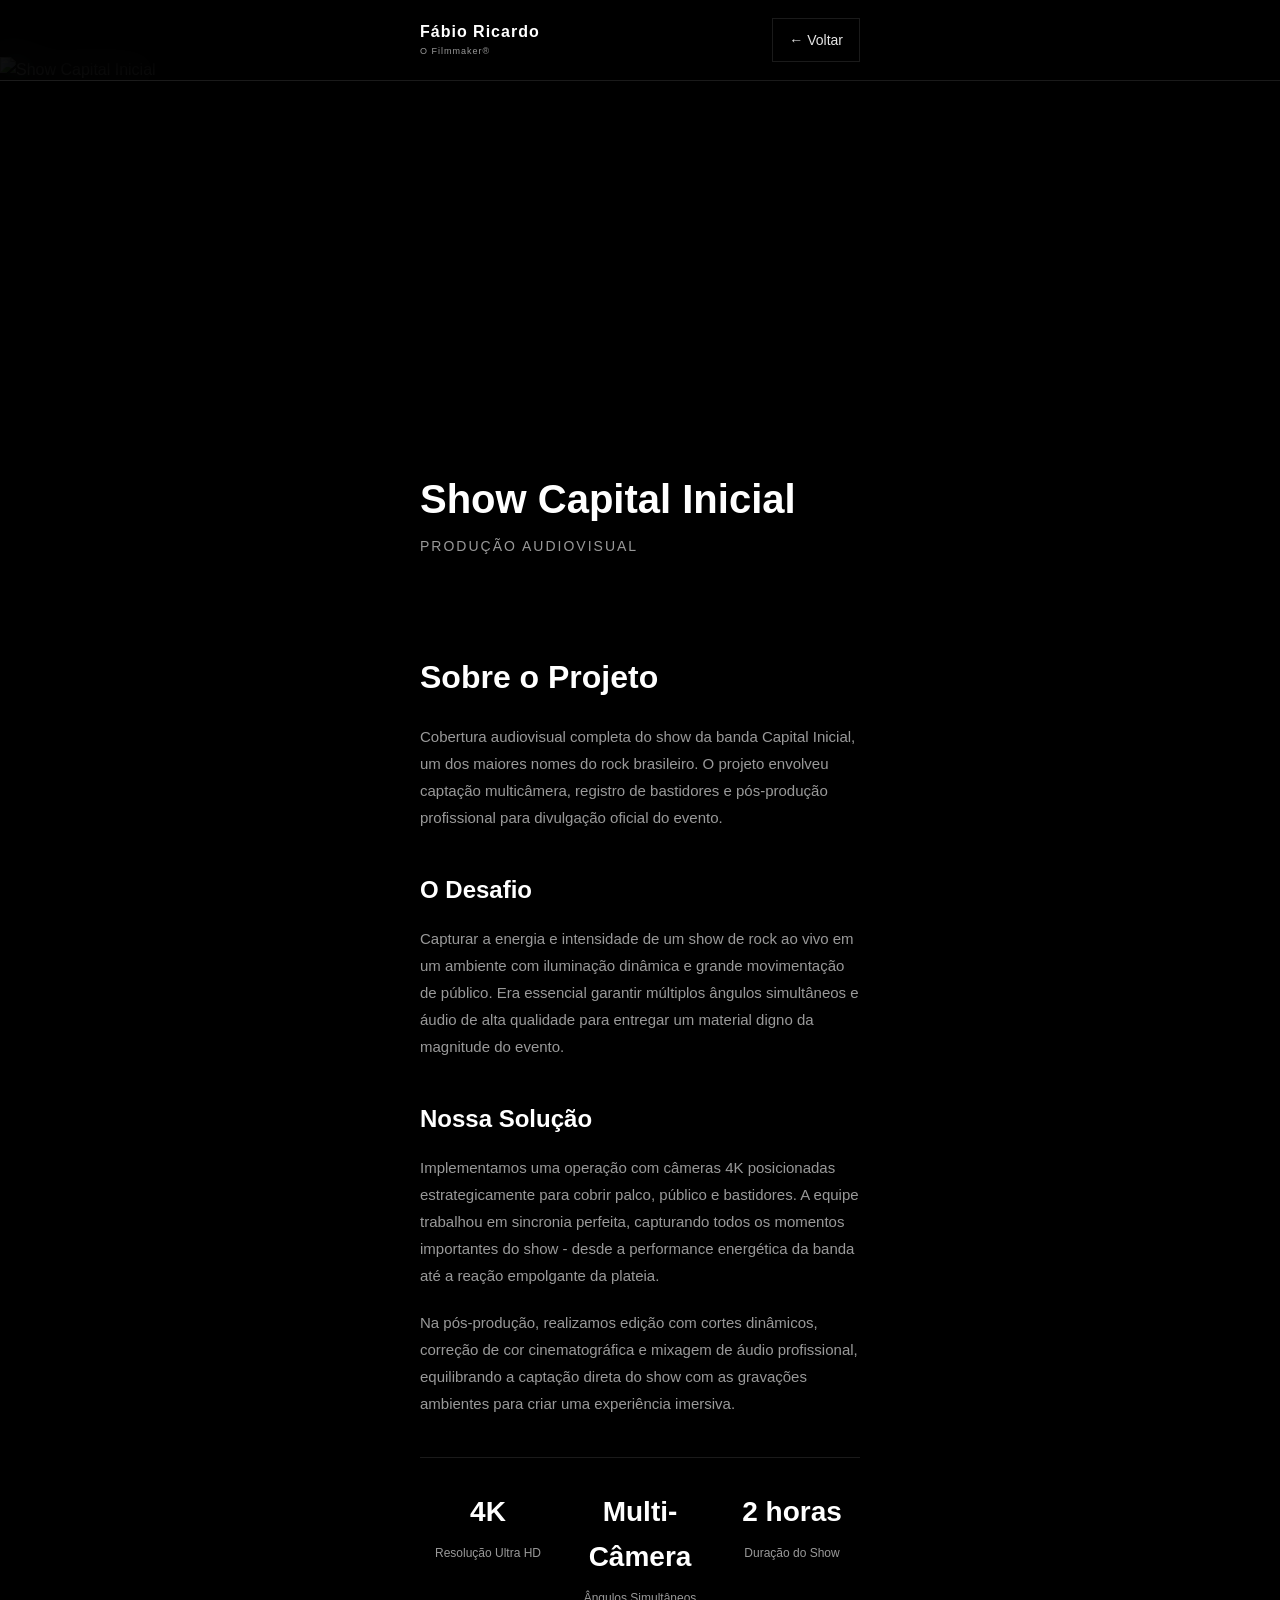
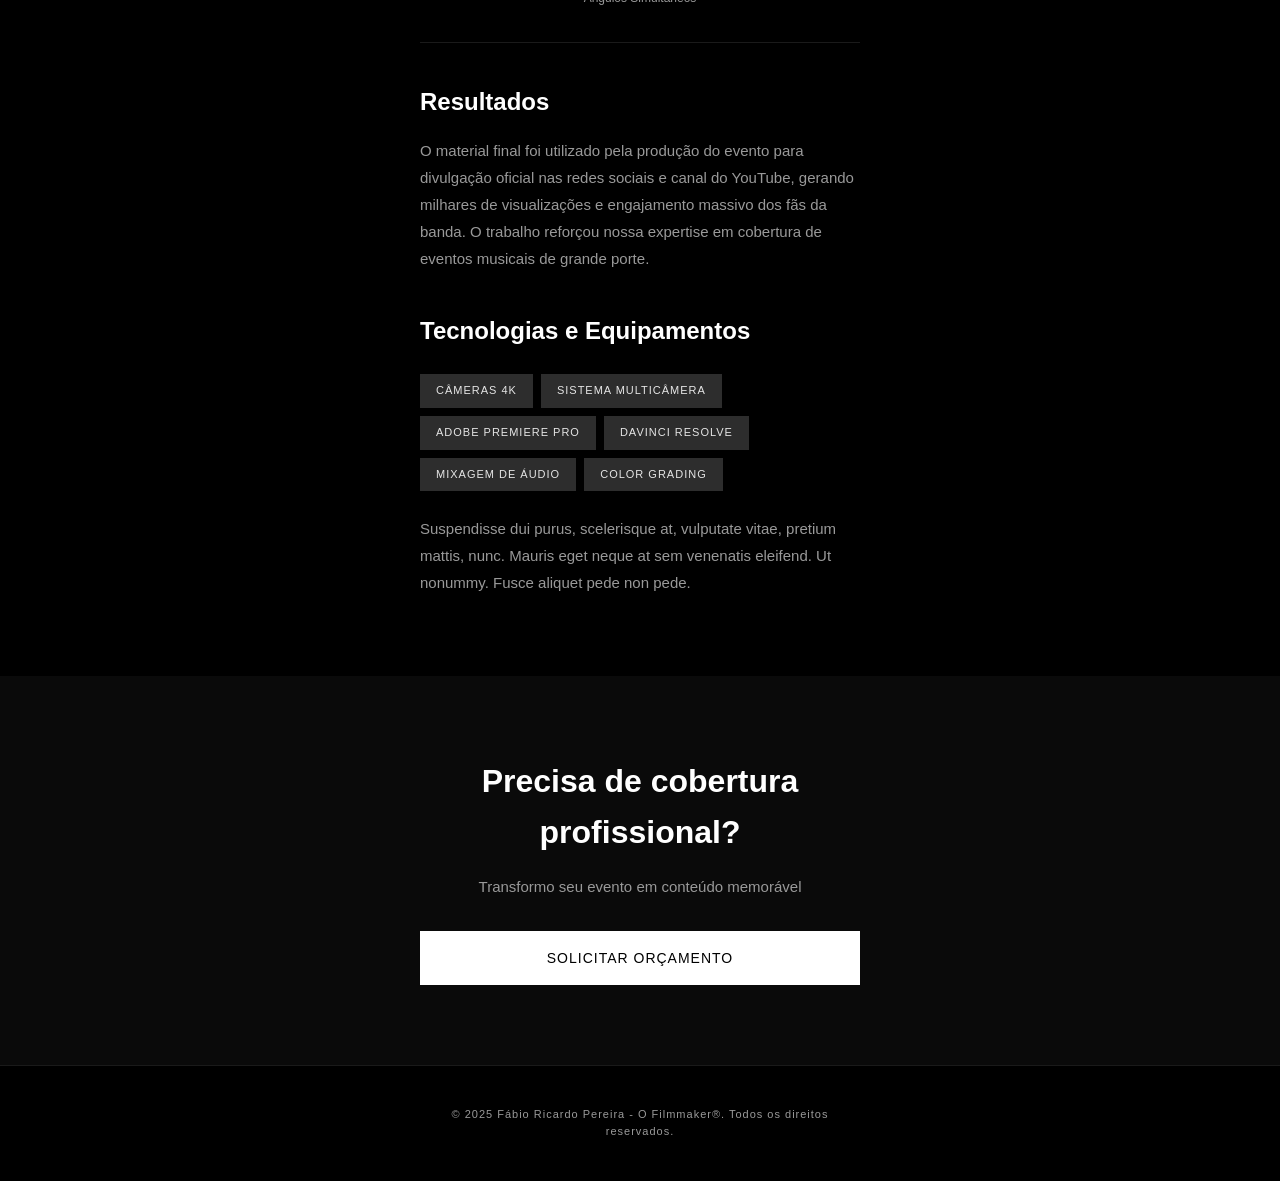
==== capital-inicial.html @ 313f80df "Add files via upload" ====
<!DOCTYPE html>
<html lang="pt-BR">
<head>
    <meta charset="UTF-8">
    <meta name="viewport" content="width=device-width, initial-scale=1.0">
    <meta name="theme-color" content="#000000">
    <meta name="description" content="Cobertura completa do show Capital Inicial - Filmagem multicâmera e pós-produção profissional">
    <title>Show Capital Inicial - Fábio Ricardo</title>
    <link rel="stylesheet" href="style.css">
    <link rel="stylesheet" href="projeto-style.css">
</head>
<body>
    <header class="header">
        <div class="header-inner">
            <div class="logo">
                <div class="logo-name">Fábio Ricardo</div>
                <div class="logo-tagline">O Filmmaker®</div>
            </div>
            <a href="index.html" class="back-btn">← Voltar</a>
        </div>
    </header>

    <main class="project-page">
        <!-- Hero com Imagem -->
        <section class="video-hero" style="height: 60vh;">
            <div class="video-container">
                <img src="https://www.produtoranorth.com.br/img4.jpeg" alt="Show Capital Inicial" style="width: 100%; height: 100%; object-fit: cover;">
            </div>
            <div class="video-overlay">
                <div class="container">
                    <h1 class="project-title">Show Capital Inicial</h1>
                    <p class="project-subtitle">Produção Audiovisual</p>
                </div>
            </div>
        </section>

        <!-- Conteúdo -->
        <section class="project-content">
            <div class="sticky-video-wrapper">
                <div class="project-text">
                    <h2>Sobre o Projeto</h2>
                    <p>Cobertura audiovisual completa do show da banda Capital Inicial, um dos maiores nomes do rock brasileiro. O projeto envolveu captação multicâmera, registro de bastidores e pós-produção profissional para divulgação oficial do evento.</p>
                    
                    <h3>O Desafio</h3>
                    <p>Capturar a energia e intensidade de um show de rock ao vivo em um ambiente com iluminação dinâmica e grande movimentação de público. Era essencial garantir múltiplos ângulos simultâneos e áudio de alta qualidade para entregar um material digno da magnitude do evento.</p>
                    
                    <h3>Nossa Solução</h3>
                    <p>Implementamos uma operação com câmeras 4K posicionadas estrategicamente para cobrir palco, público e bastidores. A equipe trabalhou em sincronia perfeita, capturando todos os momentos importantes do show - desde a performance energética da banda até a reação empolgante da plateia.</p>
                    
                    <p>Na pós-produção, realizamos edição com cortes dinâmicos, correção de cor cinematográfica e mixagem de áudio profissional, equilibrando a captação direta do show com as gravações ambientes para criar uma experiência imersiva.</p>
                    
                    <div class="project-stats">
                        <div class="stat">
                            <h4>4K</h4>
                            <p>Resolução Ultra HD</p>
                        </div>
                        <div class="stat">
                            <h4>Multi-Câmera</h4>
                            <p>Ângulos Simultâneos</p>
                        </div>
                        <div class="stat">
                            <h4>2 horas</h4>
                            <p>Duração do Show</p>
                        </div>
                    </div>

                    <h3>Resultados</h3>
                    <p>O material final foi utilizado pela produção do evento para divulgação oficial nas redes sociais e canal do YouTube, gerando milhares de visualizações e engajamento massivo dos fãs da banda. O trabalho reforçou nossa expertise em cobertura de eventos musicais de grande porte.</p>
                    
                    <h3>Tecnologias e Equipamentos</h3>
                    <div class="tech-tags">
                        <span>Câmeras 4K</span>
                        <span>Sistema Multicâmera</span>
                        <span>Adobe Premiere Pro</span>
                        <span>DaVinci Resolve</span>
                        <span>Mixagem de Áudio</span>
                        <span>Color Grading</span>
                    </div>

                    <p>Suspendisse dui purus, scelerisque at, vulputate vitae, pretium mattis, nunc. Mauris eget neque at sem venenatis eleifend. Ut nonummy. Fusce aliquet pede non pede.</p>
                </div>
            </div>
        </section>

        <!-- CTA Final -->
        <section class="project-cta">
            <div class="container">
                <h2>Precisa de cobertura profissional?</h2>
                <p>Transformo seu evento em conteúdo memorável</p>
                <a href="index.html#contact" class="btn-primary">Solicitar Orçamento</a>
            </div>
        </section>
    </main>

    <footer class="footer">
        <div class="container">
            <p>&copy; 2025 Fábio Ricardo Pereira - O Filmmaker®. Todos os direitos reservados.</p>
        </div>
    </footer>

    <script src="projeto-script.js"></script>
</body>
</html>
---- style.css ----
* {
    margin: 0;
    padding: 0;
    box-sizing: border-box;
}

:root {
    --black: #000000;
    --gray-dark: #0a0a0a;
    --gray: #1a1a1a;
    --gray-light: #2d2d2d;
    --white: #ffffff;
    --text: #e5e5e5;
    --text-dim: #999999;
    --border: rgba(255, 255, 255, 0.1);
}

html {
    scroll-behavior: smooth;
    -webkit-font-smoothing: antialiased;
}

body {
    font-family: -apple-system, BlinkMacSystemFont, 'Segoe UI', Roboto, sans-serif;
    background: var(--black);
    color: var(--text);
    line-height: 1.6;
    overflow-x: hidden;
}

.container {
    max-width: 480px;
    margin: 0 auto;
    padding: 0 20px;
}

/* Header */
.header {
    position: fixed;
    top: 0;
    left: 0;
    right: 0;
    z-index: 1000;
    background: rgba(0, 0, 0, 0.9);
    backdrop-filter: blur(20px);
    border-bottom: 1px solid var(--border);
}

.header-inner {
    max-width: 480px;
    margin: 0 auto;
    padding: 18px 20px;
    display: flex;
    justify-content: space-between;
    align-items: center;
}

.logo {
    display: flex;
    flex-direction: column;
    gap: 2px;
}

.logo-name {
    font-size: 16px;
    font-weight: 600;
    letter-spacing: 1px;
    color: var(--white);
    line-height: 1.2;
}

.logo-tagline {
    font-size: 9px;
    font-weight: 400;
    letter-spacing: 1px;
    color: var(--text-dim);
}

.menu-btn {
    background: none;
    border: none;
    padding: 10px;
    cursor: pointer;
    display: flex;
    flex-direction: column;
    gap: 4px;
}

.menu-btn span {
    width: 22px;
    height: 1px;
    background: var(--white);
    transition: all 0.3s ease;
}

.menu-btn.active span:first-child {
    transform: rotate(45deg) translate(4px, 4px);
}

.menu-btn.active span:last-child {
    transform: rotate(-45deg) translate(4px, -4px);
}

.nav {
    position: fixed;
    top: 57px;
    left: 0;
    right: 0;
    background: rgba(0, 0, 0, 0.98);
    backdrop-filter: blur(20px);
    border-bottom: 1px solid var(--border);
    padding: 20px;
    display: flex;
    flex-direction: column;
    gap: 4px;
    transform: translateY(-100%);
    opacity: 0;
    visibility: hidden;
    transition: all 0.4s ease;
}

.nav.active {
    transform: translateY(0);
    opacity: 1;
    visibility: visible;
}

.nav a {
    color: var(--text);
    text-decoration: none;
    padding: 14px 16px;
    font-size: 14px;
    letter-spacing: 1px;
    text-transform: uppercase;
    transition: color 0.3s ease;
    border-bottom: 1px solid var(--border);
}

.nav a:last-child {
    border-bottom: none;
}

.nav a:active {
    color: var(--white);
}

/* Hero */
.hero {
    min-height: 100vh;
    display: flex;
    align-items: flex-end;
    padding-top: 80px;
    padding-bottom: 60px;
    position: relative;
}

.hero-image {
    position: absolute;
    top: 0;
    left: 0;
    width: 100%;
    height: 100%;
    overflow: hidden;
    z-index: 0;
}

.hero-image::after {
    content: '';
    position: absolute;
    top: 0;
    left: 0;
    width: 100%;
    height: 100%;
    background: linear-gradient(180deg, rgba(0, 0, 0, 0) 0%, rgba(0, 0, 0, 0) 40%, rgba(0, 0, 0, 0.4) 70%, rgba(0, 0, 0, 0.9) 95%, rgba(0, 0, 0, 1) 100%);
    z-index: 1;
}

.hero-image img {
    width: 100%;
    height: 100%;
    object-fit: cover;
    object-position: center;
}

.hero .container {
    padding-top: 40px;
    position: relative;
    z-index: 2;
}

.label {
    display: inline-block;
    font-size: 11px;
    text-transform: uppercase;
    letter-spacing: 2px;
    color: var(--text-dim);
    margin-bottom: 24px;
    font-weight: 500;
}

.hero h1 {
    font-size: 2.5rem;
    font-weight: 700;
    line-height: 1.1;
    margin-bottom: 24px;
    color: var(--white);
    letter-spacing: -1px;
}

.gradient-text {
    background: linear-gradient(135deg, var(--white) 0%, var(--text-dim) 100%);
    -webkit-background-clip: text;
    -webkit-text-fill-color: transparent;
    background-clip: text;
}

.hero p {
    font-size: 15px;
    line-height: 1.7;
    color: var(--text-dim);
    margin-bottom: 40px;
}

.cta {
    display: flex;
    flex-direction: column;
    gap: 12px;
}

.btn-primary, .btn-outline {
    display: block;
    padding: 16px 32px;
    text-align: center;
    text-decoration: none;
    font-size: 14px;
    font-weight: 500;
    letter-spacing: 1px;
    text-transform: uppercase;
    transition: all 0.3s ease;
}

.btn-primary {
    background: var(--white);
    color: var(--black);
}

.btn-primary:active {
    background: var(--text);
    transform: scale(0.98);
}

.btn-outline {
    background: transparent;
    color: var(--white);
    border: 1px solid var(--border);
}

.btn-outline:active {
    background: var(--gray);
    border-color: var(--white);
}

/* Work Section */
.work {
    padding: 80px 0;
    background: var(--gray-dark);
}

.section-header {
    display: flex;
    align-items: center;
    gap: 16px;
    margin-bottom: 48px;
}

.number {
    font-size: 12px;
    color: var(--text-dim);
    font-weight: 500;
}

.section-title {
    font-size: 28px;
    font-weight: 600;
    color: var(--white);
    letter-spacing: -0.5px;
}

.project-list {
    display: flex;
    flex-direction: column;
    gap: 32px;
}

.project {
    background: var(--gray);
    border: 1px solid var(--border);
    overflow: hidden;
}

.project-img {
    width: 100%;
    height: 240px;
    background: var(--gray-light);
}

.project-content {
    padding: 24px;
}

.project h3 {
    font-size: 20px;
    font-weight: 600;
    margin-bottom: 12px;
    color: var(--white);
}

.project p {
    font-size: 14px;
    line-height: 1.6;
    color: var(--text-dim);
    margin-bottom: 16px;
}

.tags {
    display: flex;
    flex-wrap: wrap;
    gap: 8px;
}

.tags span {
    font-size: 11px;
    padding: 6px 12px;
    background: var(--gray-light);
    color: var(--text);
    text-transform: uppercase;
    letter-spacing: 1px;
    font-weight: 500;
}

/* Expertise Section */
.expertise {
    padding: 80px 0;
    background: var(--black);
}

.about-bio {
    margin-bottom: 40px;
}

.about-bio p {
    font-size: 15px;
    line-height: 1.8;
    color: var(--text-dim);
    margin-bottom: 16px;
}

.about-bio strong {
    color: var(--text);
    font-weight: 600;
}

.expertise-grid {
    display: grid;
    gap: 24px;
}

.expertise-item {
    padding: 24px;
    border: 1px solid var(--border);
    background: var(--gray-dark);
}

.expertise-item h4 {
    font-size: 16px;
    font-weight: 600;
    margin-bottom: 12px;
    color: var(--white);
    text-transform: uppercase;
    letter-spacing: 1px;
}

.expertise-item p {
    font-size: 14px;
    line-height: 1.7;
    color: var(--text-dim);
}

/* Contact Section */
.contact {
    padding: 80px 0 60px;
    background: var(--gray-dark);
}

.contact-intro {
    font-size: 15px;
    color: var(--text-dim);
    margin-bottom: 32px;
}

.form {
    display: flex;
    flex-direction: column;
    gap: 16px;
    margin-bottom: 40px;
}

.form input,
.form textarea {
    background: var(--gray);
    border: 1px solid var(--border);
    padding: 16px;
    color: var(--text);
    font-size: 14px;
    font-family: inherit;
    transition: border-color 0.3s ease;
}

.form input:focus,
.form textarea:focus {
    outline: none;
    border-color: var(--white);
}

.form textarea {
    resize: vertical;
    min-height: 120px;
}

.contact-info {
    text-align: center;
}

.contact-info a {
    color: var(--text);
    text-decoration: none;
    font-size: 14px;
    display: block;
    margin-bottom: 24px;
}

.socials {
    display: flex;
    justify-content: center;
    gap: 20px;
}

.socials a {
    color: var(--text-dim);
    text-decoration: none;
    font-size: 12px;
    text-transform: uppercase;
    letter-spacing: 1px;
    margin-bottom: 0;
}

.socials a:active {
    color: var(--white);
}

/* Footer */
.footer {
    padding: 40px 0;
    background: var(--black);
    border-top: 1px solid var(--border);
    text-align: center;
}

.footer p {
    font-size: 11px;
    color: var(--text-dim);
    letter-spacing: 1px;
}
---- projeto-style.css ----
/* Project Page Styles */

.back-btn {
    color: var(--text);
    text-decoration: none;
    font-size: 14px;
    padding: 10px 16px;
    border: 1px solid var(--border);
    transition: all 0.3s ease;
}

.back-btn:active {
    background: var(--gray);
    color: var(--white);
}

/* Video Hero */
.video-hero {
    position: relative;
    height: 100vh;
    overflow: hidden;
    margin-top: 57px;
}

.video-container {
    position: absolute;
    top: 0;
    left: 0;
    width: 100%;
    height: 100%;
}

.video-container video {
    width: 100%;
    height: 100%;
    object-fit: cover;
}

.video-overlay {
    position: absolute;
    bottom: 0;
    left: 0;
    right: 0;
    background: linear-gradient(180deg, rgba(0, 0, 0, 0) 0%, rgba(0, 0, 0, 0.8) 100%);
    padding: 60px 0 40px;
    z-index: 2;
}

.project-title {
    font-size: 2.5rem;
    font-weight: 700;
    color: var(--white);
    margin-bottom: 12px;
    line-height: 1.2;
}

.project-subtitle {
    font-size: 14px;
    color: var(--text-dim);
    text-transform: uppercase;
    letter-spacing: 2px;
}

/* Sticky Video Content */
.project-content {
    background: var(--black);
    padding: 60px 0;
}

.sticky-video-wrapper {
    max-width: 480px;
    margin: 0 auto;
    padding: 0 20px;
    position: relative;
}

.sticky-video {
    width: 100%;
    margin-bottom: 32px;
    transition: all 0.4s ease;
}

.sticky-video.stuck {
    position: fixed;
    top: 77px;
    left: 50%;
    transform: translateX(-50%);
    width: calc(100% - 40px);
    max-width: 200px;
    z-index: 100;
    box-shadow: 0 8px 24px rgba(0, 0, 0, 0.5);
}

.sticky-video video {
    width: 100%;
    height: auto;
    display: block;
    background: var(--black);
}

.project-text {
    color: var(--text);
}

.project-text h2 {
    font-size: 2rem;
    color: var(--white);
    margin-bottom: 24px;
    line-height: 1.3;
}

.project-text h3 {
    font-size: 1.5rem;
    color: var(--white);
    margin-top: 40px;
    margin-bottom: 16px;
}

.project-text p {
    font-size: 15px;
    line-height: 1.8;
    color: var(--text-dim);
    margin-bottom: 20px;
}

/* Project Stats */
.project-stats {
    display: grid;
    grid-template-columns: repeat(3, 1fr);
    gap: 16px;
    margin: 40px 0;
    padding: 32px 0;
    border-top: 1px solid var(--border);
    border-bottom: 1px solid var(--border);
}

.stat {
    text-align: center;
}

.stat h4 {
    font-size: 1.75rem;
    color: var(--white);
    margin-bottom: 8px;
    font-weight: 700;
}

.stat p {
    font-size: 12px;
    color: var(--text-dim);
    margin: 0;
}

/* Tech Tags */
.tech-tags {
    display: flex;
    flex-wrap: wrap;
    gap: 8px;
    margin: 24px 0;
}

.tech-tags span {
    font-size: 11px;
    padding: 8px 16px;
    background: var(--gray-light);
    color: var(--text);
    text-transform: uppercase;
    letter-spacing: 1px;
    font-weight: 500;
}

/* Project CTA */
.project-cta {
    background: var(--gray-dark);
    padding: 80px 0;
    text-align: center;
}

.project-cta h2 {
    font-size: 2rem;
    color: var(--white);
    margin-bottom: 16px;
}

.project-cta p {
    font-size: 15px;
    color: var(--text-dim);
    margin-bottom: 32px;
}

/* Ajuste quando vídeo está sticky */
.sticky-video.stuck ~ .project-text {
    padding-top: 220px;
}

@media (max-width: 360px) {
    .project-title {
        font-size: 2rem;
    }
    
    .project-stats {
        grid-template-columns: 1fr;
        gap: 24px;
    }
}
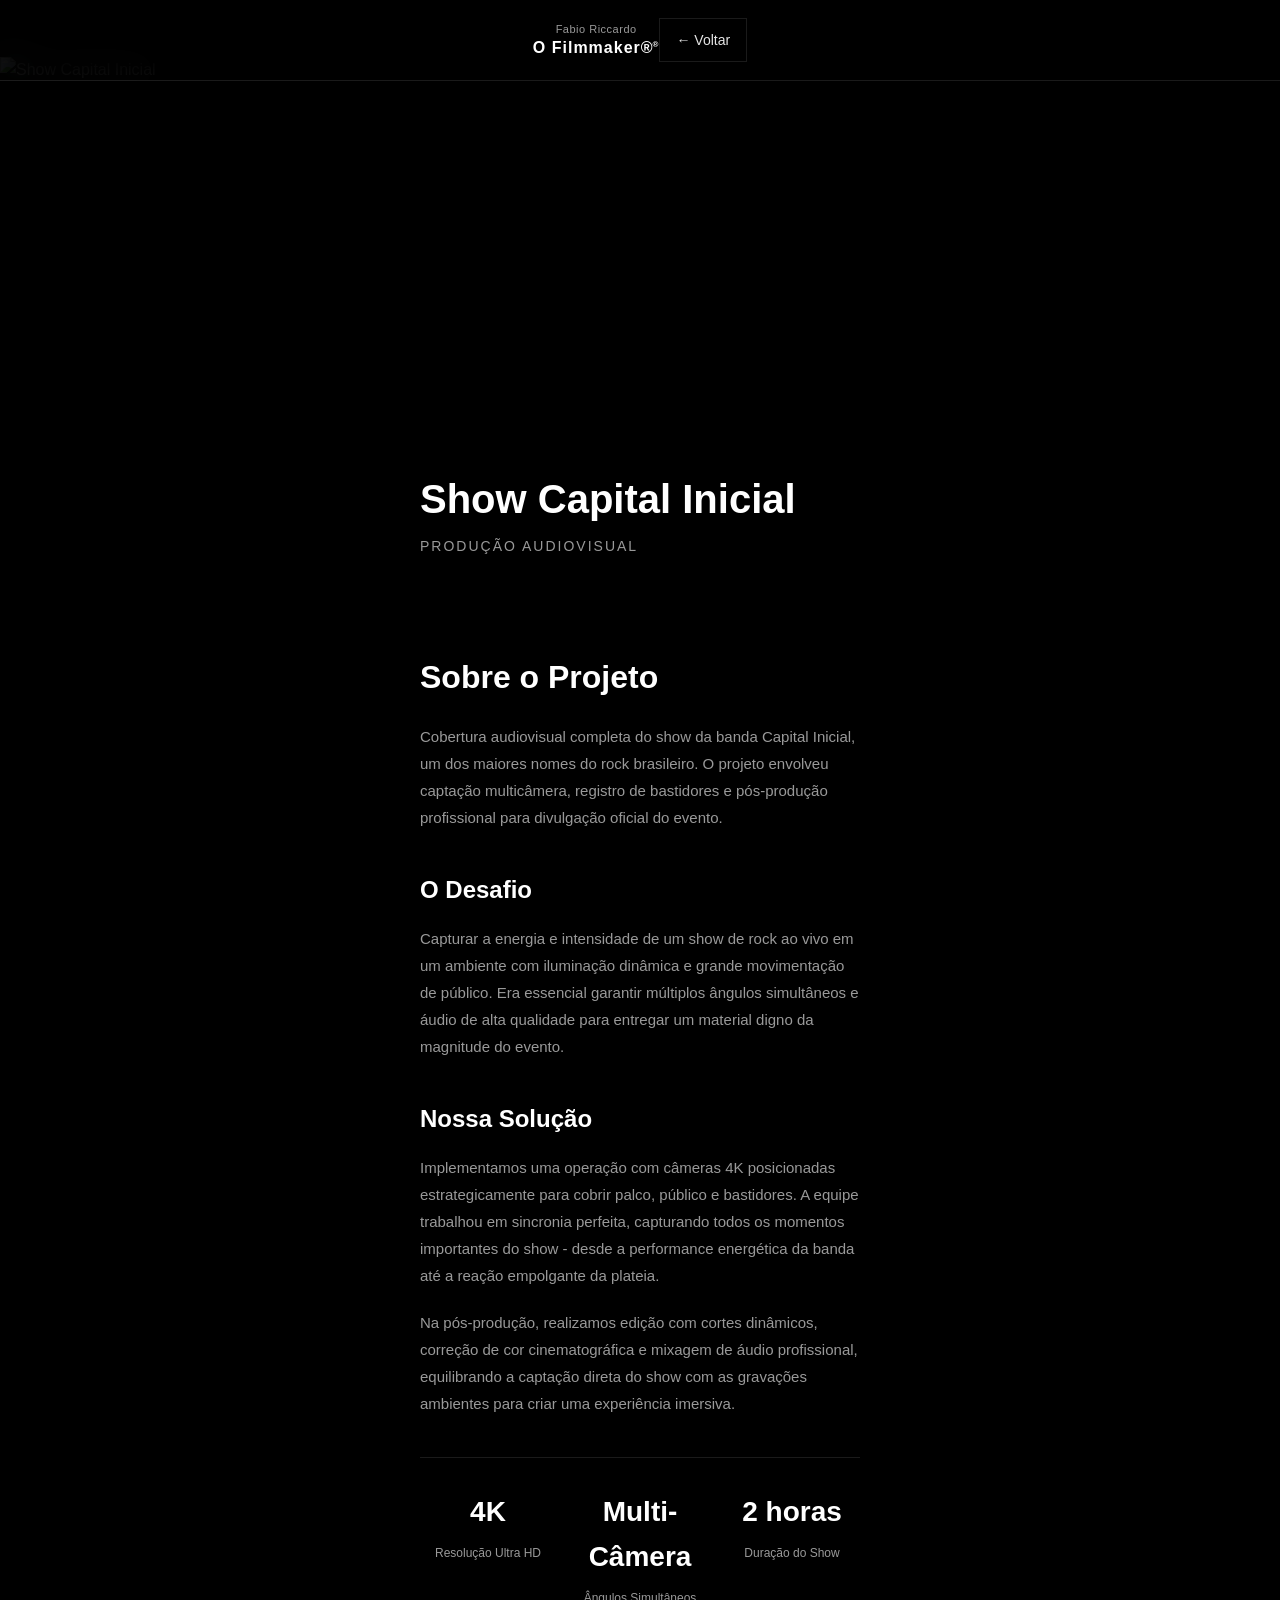
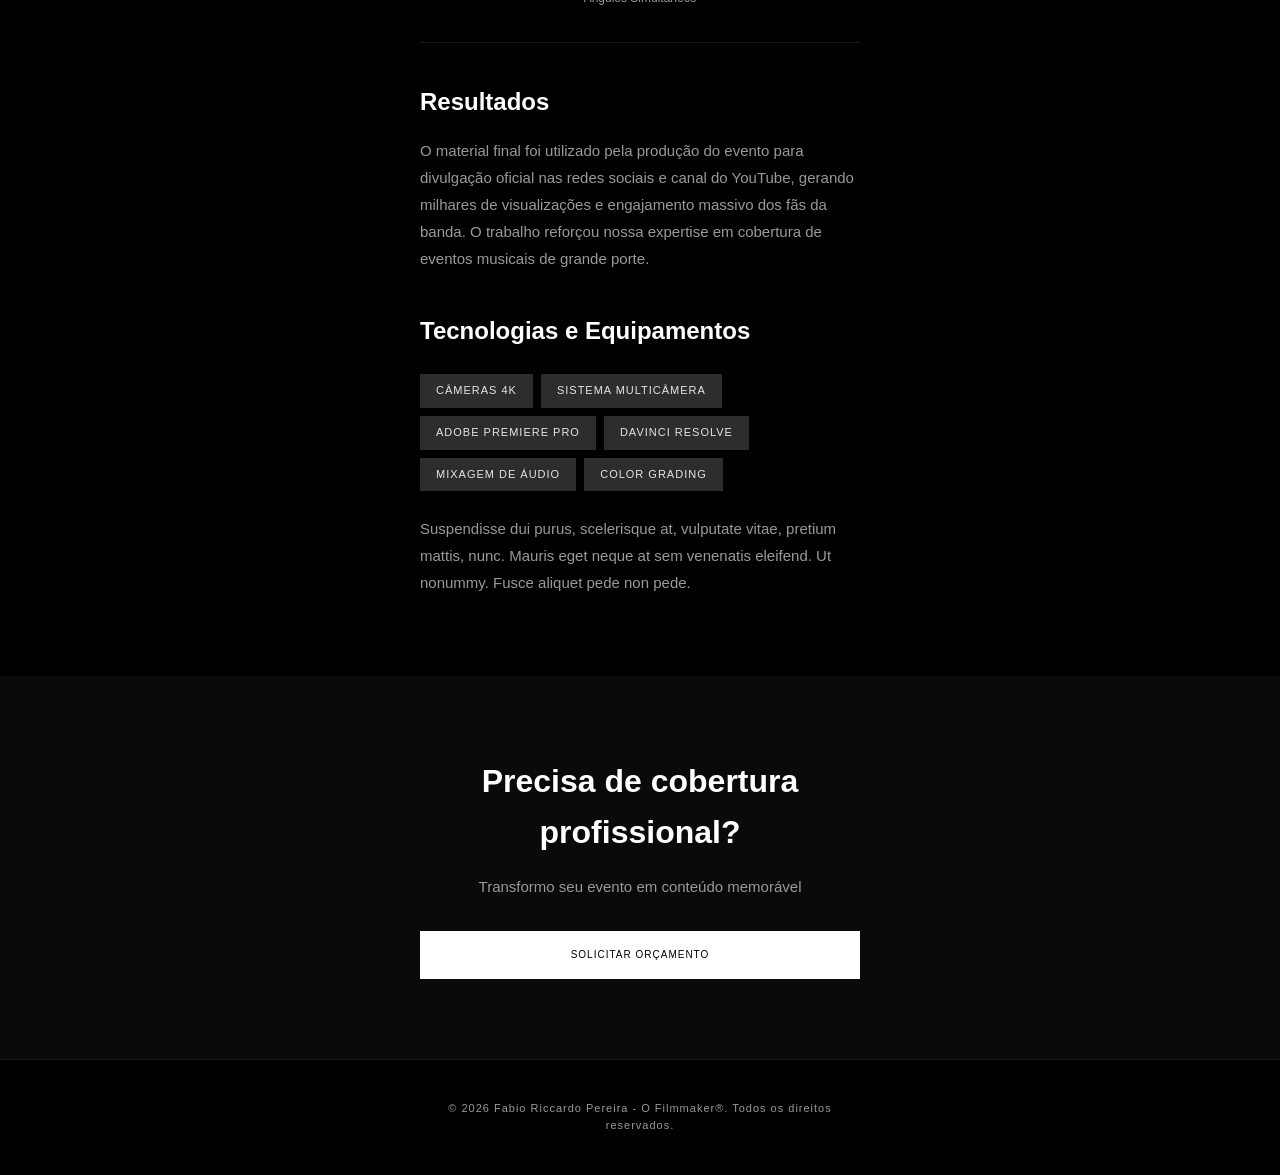
==== commit b2c90c8b: "Add files via upload" ====
--- a/capital-inicial.html
+++ b/capital-inicial.html
@@ -5,7 +5,7 @@
     <meta name="viewport" content="width=device-width, initial-scale=1.0">
     <meta name="theme-color" content="#000000">
     <meta name="description" content="Cobertura completa do show Capital Inicial - Filmagem multicâmera e pós-produção profissional">
-    <title>Show Capital Inicial - Fábio Ricardo</title>
+    <title>Show Capital Inicial - Fabio Riccardo</title>
     <link rel="stylesheet" href="style.css">
     <link rel="stylesheet" href="projeto-style.css">
 </head>
@@ -13,7 +13,7 @@
     <header class="header">
         <div class="header-inner">
             <div class="logo">
-                <div class="logo-name">Fábio Ricardo</div>
+                <div class="logo-name">Fabio Riccardo</div>
                 <div class="logo-tagline">O Filmmaker®</div>
             </div>
             <a href="index.html" class="back-btn">← Voltar</a>
@@ -87,14 +87,14 @@
             <div class="container">
                 <h2>Precisa de cobertura profissional?</h2>
                 <p>Transformo seu evento em conteúdo memorável</p>
-                <a href="index.html#contact" class="btn-primary">Solicitar Orçamento</a>
+                <a href="https://wa.me/5511971500983?text=Ol%C3%A1%2C%20vim%20pelo%20projeto%20Capital%20Inicial%20e%20gostaria%20de%20um%20or%C3%A7amento." class="btn-primary gtm-whatsapp-btn" id="project-capital-contact-btn" target="_blank">Solicitar Orçamento</a>
             </div>
         </section>
     </main>
 
     <footer class="footer">
         <div class="container">
-            <p>&copy; 2025 Fábio Ricardo Pereira - O Filmmaker®. Todos os direitos reservados.</p>
+            <p>&copy; 2026 Fabio Riccardo Pereira - O Filmmaker®. Todos os direitos reservados.</p>
         </div>
     </footer>
 
--- a/style.css
+++ b/style.css
@@ -51,17 +51,28 @@
     margin: 0 auto;
     padding: 18px 20px;
     display: flex;
-    justify-content: space-between;
+    justify-content: center;
     align-items: center;
+    position: relative;
 }
 
 .logo {
     display: flex;
     flex-direction: column;
     gap: 2px;
+    align-items: center;
+    text-align: center;
 }
 
 .logo-name {
+    font-size: 11px;
+    font-weight: 400;
+    letter-spacing: 0.5px;
+    color: var(--text-dim);
+    line-height: 1.2;
+}
+
+.logo-tagline {
     font-size: 16px;
     font-weight: 600;
     letter-spacing: 1px;
@@ -69,11 +80,11 @@
     line-height: 1.2;
 }
 
-.logo-tagline {
-    font-size: 9px;
-    font-weight: 400;
-    letter-spacing: 1px;
-    color: var(--text-dim);
+.logo-tagline::after {
+    content: '®';
+    font-size: 8px;
+    vertical-align: super;
+    margin-left: -1px;
 }
 
 .menu-btn {
@@ -84,6 +95,8 @@
     display: flex;
     flex-direction: column;
     gap: 4px;
+    position: absolute;
+    right: 20px;
 }
 
 .menu-btn span {
@@ -190,7 +203,7 @@
 
 .label {
     display: inline-block;
-    font-size: 11px;
+    font-size: 8px;
     text-transform: uppercase;
     letter-spacing: 2px;
     color: var(--text-dim);
@@ -199,7 +212,7 @@
 }
 
 .hero h1 {
-    font-size: 2.5rem;
+    font-size: 1.875rem;
     font-weight: 700;
     line-height: 1.1;
     margin-bottom: 24px;
@@ -215,7 +228,7 @@
 }
 
 .hero p {
-    font-size: 15px;
+    font-size: 11px;
     line-height: 1.7;
     color: var(--text-dim);
     margin-bottom: 40px;
@@ -232,7 +245,7 @@
     padding: 16px 32px;
     text-align: center;
     text-decoration: none;
-    font-size: 14px;
+    font-size: 10px;
     font-weight: 500;
     letter-spacing: 1px;
     text-transform: uppercase;
@@ -386,6 +399,120 @@
     color: var(--text-dim);
 }
 
+/* Portfolio Section */
+.portfolio {
+    padding: 80px 0;
+    background: var(--black);
+}
+
+.portfolio-carousel {
+    display: flex;
+    flex-direction: column;
+    gap: 48px;
+}
+
+.carousel-item {
+    width: 100%;
+}
+
+.carousel-title {
+    font-size: 1.5rem;
+    color: var(--white);
+    margin-bottom: 8px;
+    font-weight: 600;
+}
+
+.carousel-subtitle {
+    font-size: 14px;
+    color: var(--text-dim);
+    margin-bottom: 20px;
+}
+
+.carousel-container {
+    position: relative;
+    width: 100%;
+    aspect-ratio: 16/9;
+    background: var(--gray);
+    border-radius: 8px;
+    overflow: hidden;
+}
+
+.carousel-images {
+    position: relative;
+    width: 100%;
+    height: 100%;
+}
+
+.carousel-images img {
+    position: absolute;
+    top: 0;
+    left: 0;
+    width: 100%;
+    height: 100%;
+    object-fit: cover;
+    opacity: 0;
+    transition: opacity 0.5s ease;
+    pointer-events: none;
+}
+
+.carousel-images img.active {
+    opacity: 1;
+    pointer-events: auto;
+}
+
+.carousel-btn {
+    position: absolute;
+    top: 50%;
+    transform: translateY(-50%);
+    background: rgba(0, 0, 0, 0.5);
+    color: var(--white);
+    border: none;
+    width: 40px;
+    height: 40px;
+    border-radius: 50%;
+    font-size: 24px;
+    cursor: pointer;
+    z-index: 10;
+    display: flex;
+    align-items: center;
+    justify-content: center;
+    transition: background 0.3s ease;
+}
+
+.carousel-btn:active {
+    background: rgba(0, 0, 0, 0.8);
+}
+
+.carousel-btn.prev {
+    left: 10px;
+}
+
+.carousel-btn.next {
+    right: 10px;
+}
+
+.carousel-dots {
+    display: flex;
+    justify-content: center;
+    gap: 8px;
+    margin-top: 16px;
+}
+
+.dot {
+    width: 8px;
+    height: 8px;
+    border-radius: 50%;
+    background: var(--gray-light);
+    cursor: pointer;
+    transition: all 0.3s ease;
+}
+
+.dot.active {
+    background: var(--white);
+    width: 24px;
+    border-radius: 4px;
+}
+
 /* Contact Section */
 .contact {
     padding: 80px 0 60px;
@@ -471,3 +598,160 @@
     color: var(--text-dim);
     letter-spacing: 1px;
 }
+
+/* WhatsApp Widget */
+.whatsapp-widget {
+    position: fixed;
+    bottom: 30px;
+    right: 30px;
+    z-index: 1000;
+    display: flex;
+    flex-direction: column;
+    align-items: flex-end;
+    gap: 15px;
+}
+
+.whatsapp-toggle {
+    width: 60px;
+    height: 60px;
+    background: #25D366;
+    border-radius: 50%;
+    border: none;
+    color: white;
+    cursor: pointer;
+    box-shadow: 0 4px 12px rgba(0,0,0,0.15);
+    display: flex;
+    align-items: center;
+    justify-content: center;
+    transition: transform 0.3s ease;
+    animation: pulse 2s infinite;
+}
+
+.whatsapp-toggle:hover {
+    transform: scale(1.1);
+}
+
+.whatsapp-chat-box {
+    width: 300px;
+    background: white;
+    border-radius: 15px;
+    box-shadow: 0 5px 25px rgba(0,0,0,0.2);
+    overflow: hidden;
+    opacity: 0;
+    transform: translateY(20px);
+    pointer-events: none;
+    transition: all 0.3s ease;
+    display: flex;
+    flex-direction: column;
+}
+
+.whatsapp-chat-box.active {
+    opacity: 1;
+    transform: translateY(0);
+    pointer-events: all;
+}
+
+.whatsapp-header {
+    background: #075E54;
+    padding: 15px;
+    display: flex;
+    justify-content: space-between;
+    align-items: center;
+    color: white;
+}
+
+.whatsapp-profile {
+    display: flex;
+    align-items: center;
+    gap: 10px;
+}
+
+.whatsapp-profile img {
+    width: 40px;
+    height: 40px;
+    border-radius: 50%;
+    object-fit: cover;
+}
+
+.whatsapp-info {
+    display: flex;
+    flex-direction: column;
+}
+
+.whatsapp-name {
+    font-weight: bold;
+    font-size: 14px;
+}
+
+.whatsapp-status {
+    font-size: 11px;
+    opacity: 0.8;
+}
+
+.whatsapp-close {
+    background: none;
+    border: none;
+    color: white;
+    font-size: 24px;
+    cursor: pointer;
+    padding: 0;
+    line-height: 1;
+}
+
+.whatsapp-body {
+    padding: 20px;
+    background: #E5DDD5;
+    min-height: 150px;
+}
+
+.whatsapp-message {
+    background: white;
+    padding: 10px 15px;
+    border-radius: 0 15px 15px 15px;
+    font-size: 14px;
+    color: #333;
+    box-shadow: 0 1px 2px rgba(0,0,0,0.1);
+    max-width: 85%;
+    position: relative;
+}
+
+.whatsapp-message::before {
+    content: '';
+    position: absolute;
+    top: 0;
+    left: -10px;
+    width: 0;
+    height: 0;
+    border-top: 10px solid white;
+    border-left: 10px solid transparent;
+}
+
+.whatsapp-footer {
+    padding: 15px;
+    background: #f0f0f0;
+}
+
+.whatsapp-btn-start {
+    display: flex;
+    align-items: center;
+    justify-content: center;
+    gap: 8px;
+    background: #25D366;
+    color: white;
+    text-decoration: none;
+    padding: 10px;
+    border-radius: 25px;
+    font-weight: bold;
+    font-size: 14px;
+    transition: background 0.3s;
+}
+
+.whatsapp-btn-start:hover {
+    background: #128C7E;
+}
+
+@keyframes pulse {
+    0% { box-shadow: 0 0 0 0 rgba(37, 211, 102, 0.7); }
+    70% { box-shadow: 0 0 0 10px rgba(37, 211, 102, 0); }
+    100% { box-shadow: 0 0 0 0 rgba(37, 211, 102, 0); }
+}
